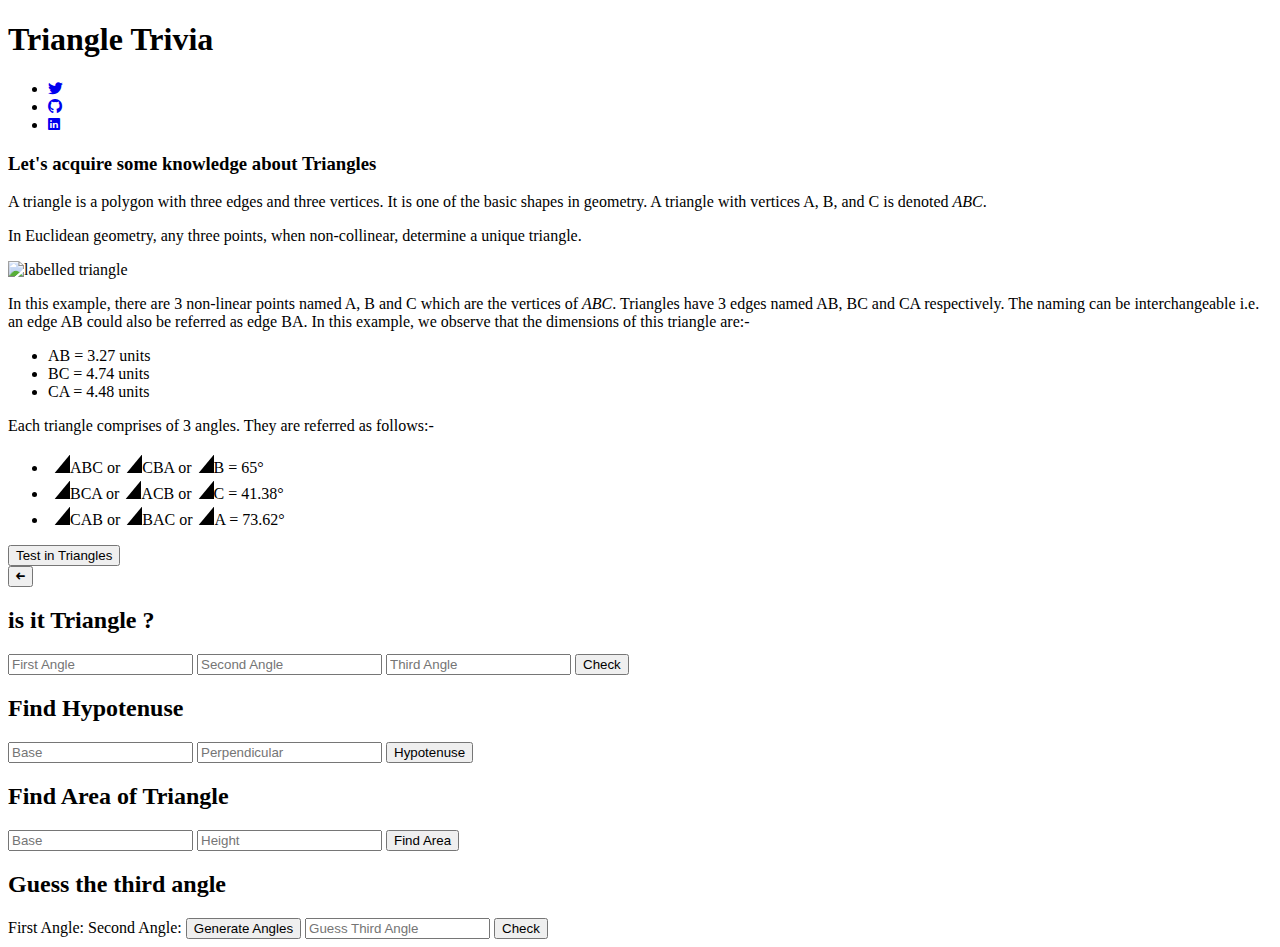
==== index.html @ 7665e5d6 "Add index.html" ====
<!DOCTYPE html>
<html lang="en">

<head>
     <meta charset="UTF-8">
     <meta http-equiv="X-UA-Compatible" content="IE=edge">
     <meta name="viewport" content="width=device-width, initial-scale=1.0">
     <link rel="stylesheet" href="./style.css">
     <link rel="stylesheet" href="/vendors/css/ionicons.min.css">
     <title>Triangle Trivia</title>
</head>

<body>
         <h1>Triangle Trivia</h1>
         <div class ="contacts">
            <ul class="list-bulletless nav-pills social-links">
                <li><a href="https://twitter.com/sanathkumar267?s=08"><i class="ion-social-twitter"></i></a></li>
                <li><a href="https://github.com/sanathkumar26700"><i class="ion-social-github"></i></a></li>
                <li><a href="https://www.linkedin.com/in/sanath-kumar-g-v-317206193"><i class="ion-social-linkedin"></i></a></li>
            </ul>
    </div>
     <section class="information">
          <div class="content">
               <!-- Learn about triangles -->
               <div >
                   <h3>Let's acquire some knowledge about Triangles</h3>
                   <p>A triangle is a polygon with three edges and three vertices. It is one of the basic shapes in geometry. A
                       triangle with vertices A, B, and C is denoted <i class="fas fa-caret-up">ABC</i>.</p>
                   <p>In Euclidean geometry, any three points, when non-collinear, determine a unique triangle.</p>
                   <div class="txt-triangle-content">
                       <img class="img-triangle" src="triangle.png" alt ="labelled triangle">
                       <div class="txt-triangle-desc">
                           <p>In this example, there are 3 non-linear points named A, B and C which are the vertices of <i
                                   class="fas fa-caret-up">ABC</i>. Triangles have 3 edges named AB, BC and CA respectively.
                               The naming can be interchangeable i.e. an edge AB could also be referred as edge BA. In this
                               example, we observe that the dimensions of this triangle are:-</p>
                           <ul>
                               <li> AB = 3.27 units</li>
                               <li> BC = 4.74 units</li>
                               <li> CA = 4.48 units</li>
                           </ul>
                           <p>Each triangle comprises of 3 angles. They are referred as follows:-</p>
                           <ul>
                               <li> <svg width="22" height="22">
                                       <polygon points="25, 0, 30, 30, 0, 30" />
                                   </svg>ABC or<svg width="22" height="22">
                                       <polygon points="25, 0, 30, 30, 0, 30" />
                                   </svg>CBA or<svg width="22" height="22">
                                       <polygon points="25, 0, 30, 30, 0, 30" />
                                   </svg>B = 65°</li>
                               <li> <svg width="22" height="22">
                                       <polygon points="25, 0, 30, 30, 0, 30" />
                                   </svg>BCA or<svg width="22" height="22">
                                       <polygon points="25, 0, 30, 30, 0, 30" />
                                   </svg>ACB or<svg width="22" height="22">
                                       <polygon points="25, 0, 30, 30, 0, 30" />
                                   </svg>C = 41.38°</li>
                               <li> <svg width="22" height="22">
                                       <polygon points="25, 0, 30, 30, 0, 30" />
                                   </svg>CAB or<svg width="22" height="22">
                                       <polygon points="25, 0, 30, 30, 0, 30" />
                                   </svg>BAC or<svg width="22" height="22">
                                       <polygon points="25, 0, 30, 30, 0, 30" />
                                   </svg>A = 73.62°</li>
                           </ul>
       
                       </div>
                   </div>
               </div>
     </section>
     <button class="btn-test">Test in Triangles</button>
     <section class= "quiz-main">
     <button class="btn-back ion-arrow-left-c"></button>

          <!-- To check Triangle -->
          <div class= "quiz-box">
          <form id="formCheckTriangle">
                    <h2>is it Triangle ?</h2>
                    <input type="number" id="first" placeholder="First Angle" min="1" required />
                    <input type="number" id="second" placeholder="Second Angle" min="1" required />
                    <input type="number" id="third" placeholder="Third Angle" min="1" required />
                    <button type="submit" id="formCheckTriangleResult">Check</button>
                    <div class="triangle_result"></div>
          </form>
          </div>
          <!-- To Find Out Hypotenus -->
          <div class="hypotenuse quiz-box">
          <form id="formFindHypotenuse">
                    <h2>Find Hypotenuse</h2>
                    <input type="number" class="base" required min="1" placeholder="Base" />
                    <input type="number" class="perpendicular" required min="1" placeholder="Perpendicular" />
                    <button type="submit" id="formFindHypotenuseResult">Hypotenuse</button>
                    <div class="hypotenuse_result"></div>
               </form>
          </div>
          <!-- To Find area of triangle -->
          <div class="area quiz-box">
          <form id="formFindArea">
                    <h2>Find Area of Triangle</h2>
                    <input type="number" class="baseArea" required min="1" placeholder="Base" />
                    <input type="number" class="heightArea" required min="1" placeholder="Height">
                    <button type="submit" id="formFindAreaResult">Find Area</button>
                    <div class="area_result"></div>
               </form>
          </div>
          <!-- Guess the third angle -->
          <div class="thirdangle quiz-box">
          <form id="guessThirdAngle">
                    <h2>Guess the third angle </h2>
                    <label>First Angle: <span id="firstAngle"></span></label>
                    <label>Second Angle: <span id="secondAngle"></span></label>
                    <button onclick="generateAngle()" class="generateangles">Generate Angles</button>
                    <input type="number" id="thirdAngle" placeholder="Guess Third Angle" required>
                    <button type="submit" onclick="guessAngle()" id="guessResultButton">Check</button>
                    <div class="third_angle_result"><div>
               </form>
          </div>
     </section>
     
     <script src="./app.js"></script>
</body>
</html>
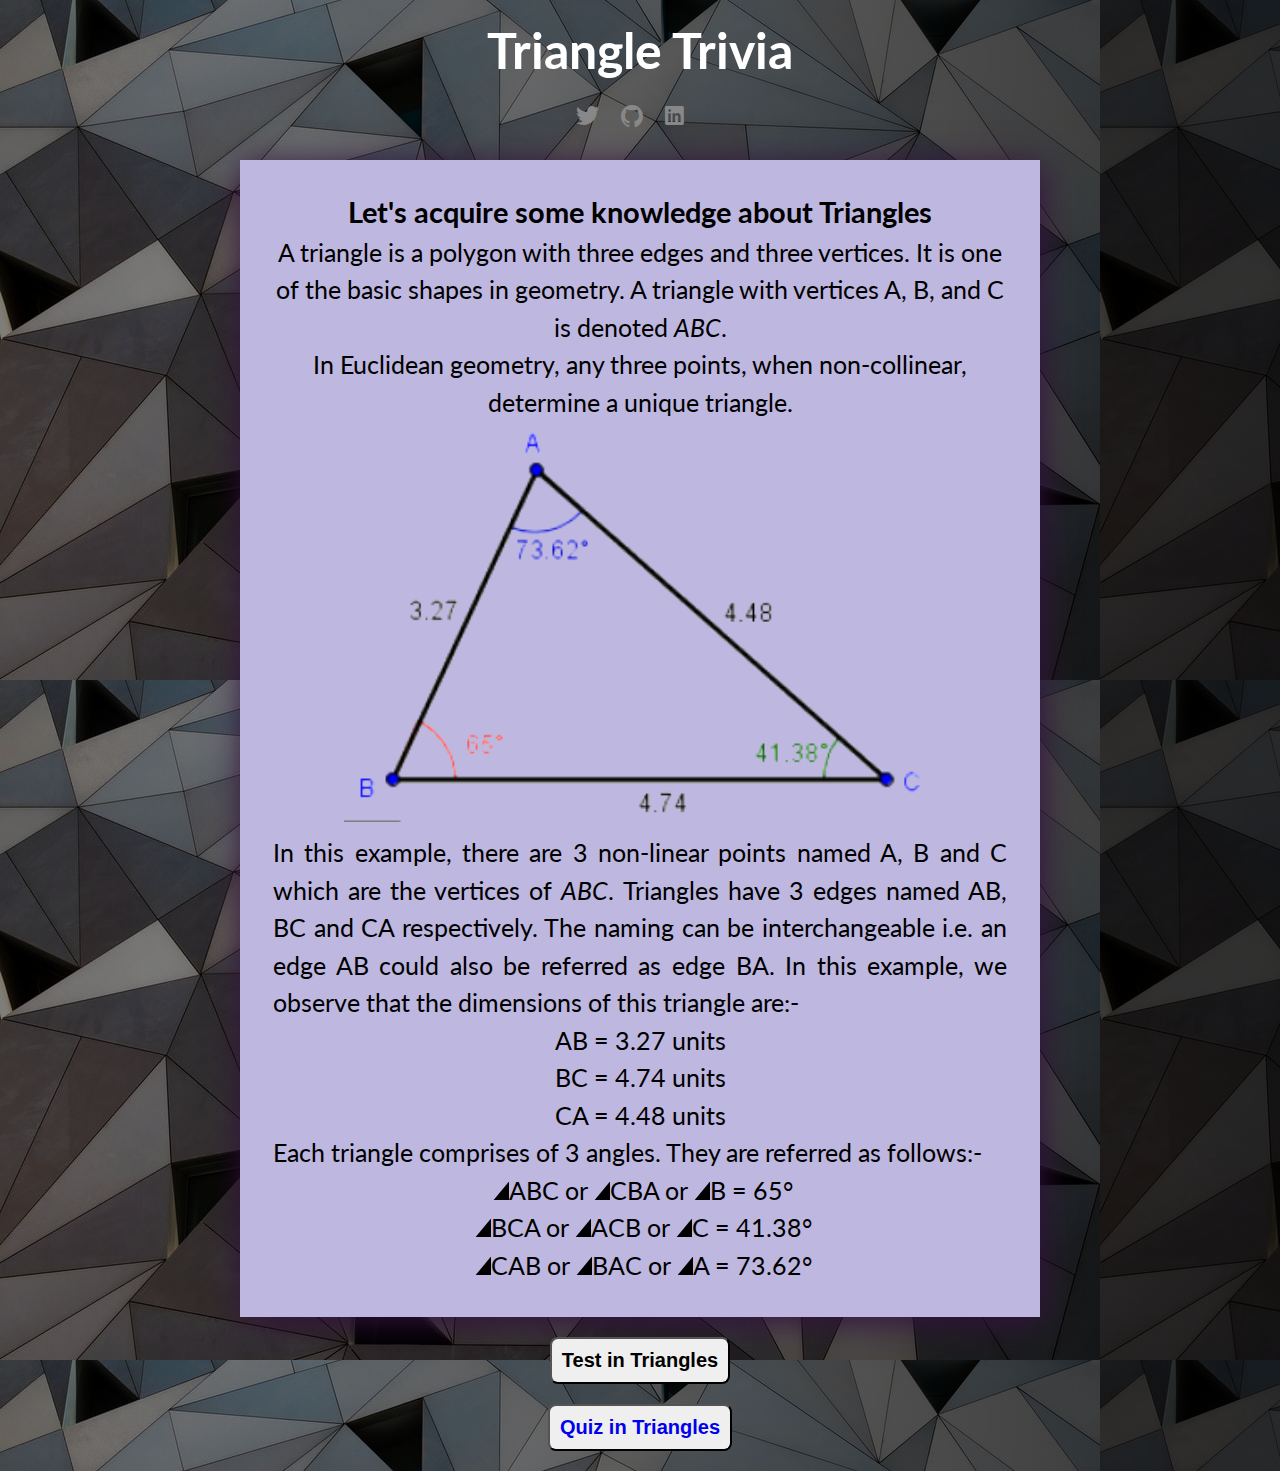
==== commit bc9b887c: "Upgrade  index.html & style.css for quiz" ====
--- a/index.html
+++ b/index.html
@@ -69,6 +69,8 @@
                </div>
      </section>
      <button class="btn-test">Test in Triangles</button>
+     <button class="btn-test"><a href="../quiz.html" class ="link">Quiz in Triangles</a></button>
+
      <section class= "quiz-main">
      <button class="btn-back ion-arrow-left-c"></button>
 
@@ -116,7 +118,6 @@
                </form>
           </div>
      </section>
-     
      <script src="./app.js"></script>
 </body>
 </html>--- a/style.css
+++ b/style.css
@@ -0,0 +1,245 @@
+@import url('https://fonts.googleapis.com/css2?family=Lato&display=swap');
+
+*{
+     margin: 0;
+     padding: 0;
+     box-sizing: border-box;
+}
+html{
+     font-size: 62.5%;
+}
+
+body{
+     text-align: center;
+     font-family: Lato;
+     background-image: linear-gradient(
+          to right,
+          rgba(0, 0, 0, 0.438),
+          rgba(0, 0, 0, 0.8)),
+          url(/photo-1599813391721-ed8c5fe98166.jpeg);
+     }
+
+h1{
+     color:#ffffff;
+     padding: 2rem;
+     font-size: 5rem;
+     font-weight:bolder;
+} 
+.information{
+     text-align: center;  
+     background-color: #BEB7DF;
+     margin: auto;
+     max-width:800px;
+     width: 100%;
+     height: 100%;
+     box-shadow: 2px 5px 3rem #34113F;  
+     margin-top: 3rem;
+     font-size: 2.5rem;
+     padding :3rem;
+     line-height:1.5;
+     display : block;
+}
+ 
+ .txt-triangle-desc{
+     padding: 0.3rem;
+     text-align: justify;
+ } 
+ 
+ .txt-triangle-desc ul{
+     text-align: center;
+     list-style: none;
+ }
+ 
+ .img-triangle{
+     height: 80%;
+     width: 80%;
+     
+ } 
+ .btn-test{
+     margin: 2rem auto;
+     font-size : 2rem;
+     padding:1rem;
+     display: block;
+ }
+
+.btn-back{
+     position: sticky;
+     top: 0;
+     height: 5rem;
+     width: 5rem;
+     border-radius: 50%;
+     margin-left: 1rem;
+}
+
+.quiz-main{
+     padding: 3rem;   
+     display: none;  
+     margin: auto;
+     max-width:600px;
+     width: 100%;
+} 
+.quiz-box{
+     text-align: center;  
+     background-color: #BEB7DF;
+     height: 35rem;
+     box-shadow: 2px 5px 3px #34113F;  
+     margin-top: 3rem;
+     padding :3rem;
+     transition:0.15s;
+}
+.quiz-box:hover{
+     box-shadow: 2rem 5rem 3rem #34113F;  
+}
+
+h2{
+     font-size:3rem;
+     margin-bottom : 1.5rem;
+}
+
+input,label{
+     margin: 1rem  auto;
+     display: block;
+     width: 50%;
+     background-color: beige;
+     font-size: 1.5rem;
+     text-align: center;
+     font-weight: 900;
+     padding:0.5rem;
+     color:black;
+}
+
+button{
+     padding: 1rem;
+     border-radius: 0.8rem;
+     display: block;
+     margin: auto;
+     font-size: 2rem;
+     transition: 0.1s;
+     font-weight: 600;
+}
+button:hover{
+     box-shadow:2px 5px 3px #34113F;
+     background-color:#b34ed1;
+
+}
+ .triangle_result,.hypotenuse_result,.area_result,.third_angle_result{
+     padding:5px 0 5px 0;
+     font-size: 22px;
+     background-color:#0000005e;
+     margin: 1rem;
+     display:none;
+
+}
+
+footer{
+     text-align: center;
+}
+
+@media only screen and  (max-width: 600px){
+     body{
+          padding:2rem;
+          max-width:600px;
+     }
+     .quiz-box{
+          max-width:500px;          
+     }
+     .information{          
+          max-width:300px;
+          font-size: 1.5rem;          
+     }
+     h1{
+         font-size: 4.5rem;
+     }
+     
+ }
+ /*---------------------------------------------------------------------------------*/
+   .question{
+        width: 100%;
+   }
+   .radio input {
+     cursor: pointer;
+     display: inline-block;
+   }
+    .radio label {
+     cursor: pointer;
+     display: inline-block;
+   }
+    .output {
+     display: none;
+     height: 5rem;
+     margin: auto;
+     max-width:600px;
+     width: 100%;
+     background-color:white;
+     border: 2px solid #ffffff;
+     font-size: 2rem;
+     font-weight: 500;
+     margin-top: 4rem;
+     text-align: center;
+     padding: 1.2rem;
+     margin-bottom: 3rem;
+   }
+   .quiz-main-box{
+     padding: 3rem;   
+     margin: auto;
+     max-width:600px;
+     width: 100%;
+     text-align: center;  
+     background-color: #BEB7DF;
+     height: 25rem;
+     box-shadow: 2px 5px 3px #34113F;  
+     margin-top: 3rem;
+     margin-bottom: 3rem;
+     padding :3rem;
+     transition:0.15s;
+}
+.link{
+     text-decoration: none;
+}
+/* ----------------------------------Footer--------------------------------------------- */
+.contacts {
+     bottom: 1rem;
+     font-size: 80%;
+     text-align: center;
+     max-width: 500px;
+     margin: auto;
+ }
+ .footer-nav li,
+ .social-links li {
+     display: inline-block;
+     margin-right: 20px;
+     font-size: 2rem ;
+     list-style: none;
+ }
+ .footer-nav li a:link,
+ .footer-nav li a:visited, 
+ .social-links li a:link,
+ .social-links li a:visited {
+     text-decoration: none;
+     border: 0;
+     color: #888;
+     -webkit-transition: color 0.2s;
+     transition: color 0.2s;
+ }
+ .social-links li a:link,
+ .social-links li a:visited {
+     font-size: 125%;
+ }
+ 
+ .ion-social-facebook,
+ .ion-social-twitter {
+     -webkit-transition: color 0.2s;
+     transition: color 0.2s;
+ }
+ 
+ .ion-social-github:hover {
+     color: #000000;
+ }
+ 
+ .ion-social-twitter:hover {
+     color: #00aced;
+ }
+ 
+ .ion-social-linkedin:hover {
+     color: #517fa4;
+ }